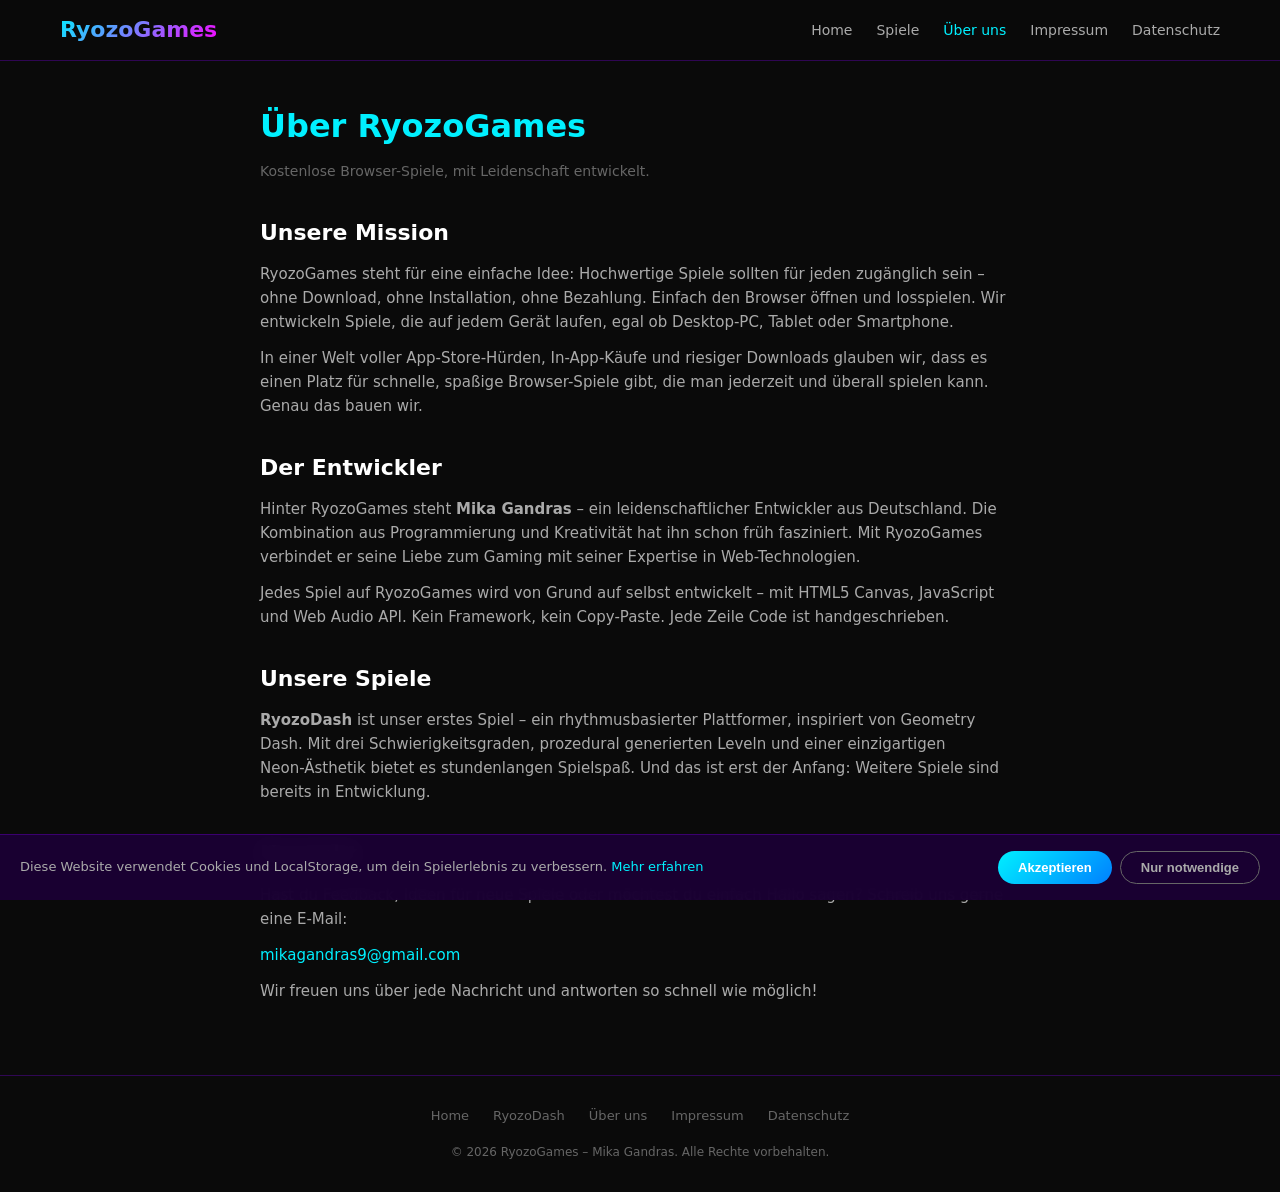
==== about/index.html @ a2e93545 "Initial release: RyozoGames gaming portal with RyozoDash - Homepage with game cards, about section, " ====
<!DOCTYPE html>
<html lang="de">
<head>
  <meta charset="UTF-8">
  <meta name="viewport" content="width=device-width, initial-scale=1.0">
  <title>Über uns | RyozoGames</title>
  <meta name="description" content="Erfahre mehr über RyozoGames – wer wir sind, was uns antreibt und wie du uns kontaktieren kannst.">
  <meta name="robots" content="index, follow">
  <link rel="canonical" href="https://ryozogames.com/about/">
  <link rel="icon" type="image/svg+xml" href="/img/favicon.svg">
  <link rel="stylesheet" href="/css/style.css">
</head>
<body>

  <header class="site-header">
    <nav class="nav-container" aria-label="Hauptnavigation">
      <a href="/" class="nav-logo">RyozoGames</a>
      <button class="nav-toggle" aria-label="Menü öffnen" aria-expanded="false">
        <span></span><span></span><span></span>
      </button>
      <ul class="nav-links">
        <li><a href="/">Home</a></li>
        <li><a href="/ryozodash/">Spiele</a></li>
        <li><a href="/about/" class="active">Über uns</a></li>
        <li><a href="/impressum/">Impressum</a></li>
        <li><a href="/datenschutz/">Datenschutz</a></li>
      </ul>
    </nav>
  </header>

  <main class="legal-page">
    <h1>Über RyozoGames</h1>
    <p class="subtitle">Kostenlose Browser-Spiele, mit Leidenschaft entwickelt.</p>

    <h2>Unsere Mission</h2>
    <p>RyozoGames steht für eine einfache Idee: Hochwertige Spiele sollten für jeden zugänglich sein – ohne Download, ohne Installation, ohne Bezahlung. Einfach den Browser öffnen und losspielen. Wir entwickeln Spiele, die auf jedem Gerät laufen, egal ob Desktop-PC, Tablet oder Smartphone.</p>
    <p>In einer Welt voller App-Store-Hürden, In-App-Käufe und riesiger Downloads glauben wir, dass es einen Platz für schnelle, spaßige Browser-Spiele gibt, die man jederzeit und überall spielen kann. Genau das bauen wir.</p>

    <h2>Der Entwickler</h2>
    <p>Hinter RyozoGames steht <strong>Mika Gandras</strong> – ein leidenschaftlicher Entwickler aus Deutschland. Die Kombination aus Programmierung und Kreativität hat ihn schon früh fasziniert. Mit RyozoGames verbindet er seine Liebe zum Gaming mit seiner Expertise in Web-Technologien.</p>
    <p>Jedes Spiel auf RyozoGames wird von Grund auf selbst entwickelt – mit HTML5 Canvas, JavaScript und Web Audio API. Kein Framework, kein Copy-Paste. Jede Zeile Code ist handgeschrieben.</p>

    <h2>Unsere Spiele</h2>
    <p><strong>RyozoDash</strong> ist unser erstes Spiel – ein rhythmusbasierter Plattformer, inspiriert von Geometry Dash. Mit drei Schwierigkeitsgraden, prozedural generierten Leveln und einer einzigartigen Neon-Ästhetik bietet es stundenlangen Spielspaß. Und das ist erst der Anfang: Weitere Spiele sind bereits in Entwicklung.</p>

    <h2>Kontakt</h2>
    <p>Hast du Feedback, Ideen für neue Spiele oder möchtest du einfach Hallo sagen? Schreib uns gerne eine E-Mail:</p>
    <p><a href="mailto:mikagandras9@gmail.com">mikagandras9@gmail.com</a></p>
    <p>Wir freuen uns über jede Nachricht und antworten so schnell wie möglich!</p>
  </main>

  <footer class="site-footer">
    <nav class="footer-links" aria-label="Footer-Navigation">
      <a href="/">Home</a>
      <a href="/ryozodash/">RyozoDash</a>
      <a href="/about/">Über uns</a>
      <a href="/impressum/">Impressum</a>
      <a href="/datenschutz/">Datenschutz</a>
    </nav>
    <p class="footer-copy">&copy; 2026 RyozoGames – Mika Gandras. Alle Rechte vorbehalten.</p>
  </footer>

  <script src="/js/main.js"></script>
</body>
</html>
---- css/style.css ----
/* ===== RyozoGames - Shared Styles ===== */
:root {
  --bg-primary: #0a0a0a;
  --bg-card: rgba(26, 0, 51, 0.8);
  --bg-card-hover: rgba(40, 0, 70, 0.9);
  --text-primary: #ffffff;
  --text-secondary: #aaaaaa;
  --text-muted: #666666;
  --accent-cyan: #00f0ff;
  --accent-purple: #8800ff;
  --accent-magenta: #ff00ff;
  --accent-green: #00ff88;
  --accent-red: #ff0044;
  --border-glow: rgba(136, 0, 255, 0.3);
  --nav-height: 60px;
}

* { margin: 0; padding: 0; box-sizing: border-box; }

body {
  background: var(--bg-primary);
  color: var(--text-primary);
  font-family: 'Segoe UI', system-ui, -apple-system, sans-serif;
  line-height: 1.6;
  min-height: 100vh;
}

a { color: var(--accent-cyan); text-decoration: none; transition: color 0.2s; }
a:hover { color: var(--accent-magenta); }

/* ===== NAVIGATION ===== */
.site-header {
  position: sticky;
  top: 0;
  z-index: 1000;
  background: rgba(10, 10, 10, 0.95);
  backdrop-filter: blur(10px);
  border-bottom: 1px solid var(--border-glow);
}

.nav-container {
  max-width: 1200px;
  margin: 0 auto;
  padding: 0 20px;
  display: flex;
  align-items: center;
  justify-content: space-between;
  height: var(--nav-height);
}

.nav-logo {
  font-size: 22px;
  font-weight: 800;
  background: linear-gradient(135deg, var(--accent-cyan), var(--accent-magenta));
  -webkit-background-clip: text;
  -webkit-text-fill-color: transparent;
  background-clip: text;
}

.nav-links {
  display: flex;
  gap: 24px;
  list-style: none;
}

.nav-links a {
  color: var(--text-secondary);
  font-size: 14px;
  font-weight: 500;
  transition: color 0.2s;
}

.nav-links a:hover,
.nav-links a.active {
  color: var(--accent-cyan);
}

.nav-toggle {
  display: none;
  background: none;
  border: none;
  cursor: pointer;
  padding: 8px;
}

.nav-toggle span {
  display: block;
  width: 24px;
  height: 2px;
  background: var(--text-primary);
  margin: 5px 0;
  transition: 0.3s;
}

/* ===== MOBILE NAV ===== */
@media (max-width: 768px) {
  .nav-toggle { display: block; }

  .nav-links {
    display: none;
    position: absolute;
    top: var(--nav-height);
    left: 0;
    right: 0;
    background: rgba(10, 10, 10, 0.98);
    flex-direction: column;
    padding: 20px;
    gap: 16px;
    border-bottom: 1px solid var(--border-glow);
  }

  .nav-links.open { display: flex; }
}

/* ===== HERO ===== */
.hero {
  text-align: center;
  padding: 80px 20px 60px;
  background: linear-gradient(180deg, #1a0033 0%, #0a0a0a 100%);
  position: relative;
  overflow: hidden;
}

.hero::before {
  content: '';
  position: absolute;
  top: 0; left: 0; right: 0; bottom: 0;
  background: radial-gradient(circle at 50% 30%, rgba(136, 0, 255, 0.15) 0%, transparent 60%);
}

.hero h1 {
  font-size: clamp(32px, 6vw, 56px);
  font-weight: 800;
  background: linear-gradient(135deg, var(--accent-cyan), var(--accent-magenta), #ffff00);
  -webkit-background-clip: text;
  -webkit-text-fill-color: transparent;
  background-clip: text;
  margin-bottom: 12px;
  position: relative;
}

.hero p {
  font-size: clamp(16px, 2.5vw, 20px);
  color: var(--text-secondary);
  max-width: 600px;
  margin: 0 auto;
  position: relative;
}

/* ===== SECTIONS ===== */
.section {
  max-width: 1000px;
  margin: 0 auto;
  padding: 60px 20px;
}

.section h2 {
  font-size: 28px;
  margin-bottom: 20px;
  color: var(--accent-cyan);
}

.section p {
  color: var(--text-secondary);
  margin-bottom: 16px;
}

/* ===== GAME CARD ===== */
.games-grid {
  display: grid;
  grid-template-columns: repeat(auto-fill, minmax(320px, 1fr));
  gap: 24px;
  padding: 40px 20px;
  max-width: 1200px;
  margin: 0 auto;
}

.game-card {
  background: var(--bg-card);
  border: 1px solid var(--border-glow);
  border-radius: 16px;
  overflow: hidden;
  transition: transform 0.2s, box-shadow 0.2s, border-color 0.2s;
}

.game-card:hover {
  transform: translateY(-4px);
  box-shadow: 0 8px 30px rgba(136, 0, 255, 0.2);
  border-color: var(--accent-purple);
}

.game-card-preview {
  height: 200px;
  background: linear-gradient(135deg, #1a0033, #0d0020);
  display: flex;
  align-items: center;
  justify-content: center;
  position: relative;
  overflow: hidden;
}

.game-card-preview .preview-icon {
  font-size: 64px;
}

.game-card-preview::after {
  content: '';
  position: absolute;
  inset: 0;
  background: linear-gradient(0deg, var(--bg-card) 0%, transparent 50%);
}

.game-card-body {
  padding: 20px;
}

.game-card-body h3 {
  font-size: 22px;
  margin-bottom: 8px;
}

.game-card-body p {
  color: var(--text-secondary);
  font-size: 14px;
  margin-bottom: 16px;
}

.game-card-tags {
  display: flex;
  gap: 8px;
  flex-wrap: wrap;
  margin-bottom: 16px;
}

.tag {
  font-size: 11px;
  padding: 4px 10px;
  border-radius: 20px;
  background: rgba(136, 0, 255, 0.2);
  color: var(--accent-purple);
  border: 1px solid rgba(136, 0, 255, 0.3);
}

.tag.green { background: rgba(0, 255, 136, 0.1); color: var(--accent-green); border-color: rgba(0, 255, 136, 0.3); }
.tag.cyan { background: rgba(0, 240, 255, 0.1); color: var(--accent-cyan); border-color: rgba(0, 240, 255, 0.3); }
.tag.red { background: rgba(255, 0, 68, 0.1); color: var(--accent-red); border-color: rgba(255, 0, 68, 0.3); }

.btn-play {
  display: inline-block;
  background: linear-gradient(135deg, var(--accent-cyan), #0080ff);
  color: white;
  font-size: 16px;
  font-weight: 700;
  padding: 12px 32px;
  border-radius: 50px;
  border: none;
  cursor: pointer;
  transition: transform 0.1s, box-shadow 0.1s;
  box-shadow: 0 0 20px rgba(0, 240, 255, 0.2);
  text-decoration: none;
}

.btn-play:hover {
  transform: scale(1.05);
  box-shadow: 0 0 30px rgba(0, 240, 255, 0.4);
  color: white;
}

/* ===== INFO GRID ===== */
.info-grid {
  display: grid;
  grid-template-columns: repeat(auto-fit, minmax(250px, 1fr));
  gap: 24px;
  margin-top: 30px;
}

.info-item {
  background: var(--bg-card);
  border: 1px solid var(--border-glow);
  border-radius: 12px;
  padding: 24px;
}

.info-item h3 {
  font-size: 18px;
  margin-bottom: 8px;
  color: var(--accent-cyan);
}

.info-item p {
  font-size: 14px;
  color: var(--text-secondary);
}

/* ===== FOOTER ===== */
.site-footer {
  border-top: 1px solid var(--border-glow);
  padding: 30px 20px;
  text-align: center;
}

.footer-links {
  display: flex;
  justify-content: center;
  gap: 24px;
  flex-wrap: wrap;
  margin-bottom: 16px;
}

.footer-links a {
  color: var(--text-muted);
  font-size: 13px;
}

.footer-links a:hover { color: var(--accent-cyan); }

.footer-copy {
  color: var(--text-muted);
  font-size: 12px;
}

/* ===== LEGAL PAGES ===== */
.legal-page {
  max-width: 800px;
  margin: 0 auto;
  padding: 40px 20px 60px;
}

.legal-page h1 {
  font-size: 32px;
  margin-bottom: 8px;
  color: var(--accent-cyan);
}

.legal-page .subtitle {
  color: var(--text-muted);
  margin-bottom: 32px;
  font-size: 14px;
}

.legal-page h2 {
  font-size: 22px;
  margin-top: 32px;
  margin-bottom: 12px;
  color: var(--text-primary);
}

.legal-page h3 {
  font-size: 18px;
  margin-top: 24px;
  margin-bottom: 8px;
  color: var(--text-secondary);
}

.legal-page p,
.legal-page li {
  color: var(--text-secondary);
  font-size: 15px;
  margin-bottom: 12px;
}

.legal-page ul {
  padding-left: 24px;
  margin-bottom: 16px;
}

.legal-page address {
  font-style: normal;
  background: var(--bg-card);
  border: 1px solid var(--border-glow);
  border-radius: 8px;
  padding: 16px;
  margin: 16px 0;
}

/* ===== COOKIE BANNER ===== */
#cookieBanner {
  position: fixed;
  bottom: 0;
  left: 0;
  right: 0;
  background: rgba(26, 0, 51, 0.97);
  backdrop-filter: blur(10px);
  border-top: 1px solid var(--border-glow);
  padding: 16px 20px;
  z-index: 9999;
  display: flex;
  align-items: center;
  justify-content: space-between;
  gap: 16px;
  flex-wrap: wrap;
}

#cookieBanner p {
  color: var(--text-secondary);
  font-size: 13px;
  flex: 1;
  min-width: 200px;
}

#cookieBanner .cookie-buttons {
  display: flex;
  gap: 8px;
}

#cookieBanner button {
  padding: 8px 20px;
  border-radius: 20px;
  border: none;
  font-size: 13px;
  font-weight: 600;
  cursor: pointer;
  transition: transform 0.1s;
}

#cookieBanner button:hover { transform: scale(1.03); }

.cookie-accept {
  background: linear-gradient(135deg, var(--accent-cyan), #0080ff);
  color: white;
}

.cookie-reject {
  background: transparent;
  border: 1px solid var(--text-muted) !important;
  color: var(--text-secondary);
}

/* ===== GAME PAGE ===== */
.game-wrapper {
  position: relative;
  width: 100%;
  height: calc(100vh - var(--nav-height));
  overflow: hidden;
}

.game-wrapper canvas {
  display: block;
  width: 100%;
  height: 100%;
}

.game-ui {
  position: absolute;
  top: 0; left: 0;
  width: 100%; height: 100%;
  pointer-events: none;
  display: flex;
  flex-direction: column;
  align-items: center;
  justify-content: center;
}

.game-hud {
  position: absolute;
  top: 15px;
  width: 100%;
  display: flex;
  justify-content: space-between;
  padding: 0 20px;
  pointer-events: none;
}

.game-hud .attempt { color: #666; font-size: 14px; }

#progressBar {
  position: absolute;
  top: 0; left: 0;
  height: 4px;
  background: linear-gradient(90deg, var(--accent-cyan), var(--accent-magenta));
  transition: width 0.1s;
  box-shadow: 0 0 10px rgba(0, 240, 255, 0.5);
}

#percentText {
  color: white;
  font-size: 16px;
  font-weight: bold;
}

/* Start / Death screens */
#startScreen, #deathScreen {
  pointer-events: auto;
  text-align: center;
  color: white;
}

#startScreen h1 {
  font-size: clamp(32px, 7vw, 52px);
  font-weight: 800;
  background: linear-gradient(135deg, var(--accent-cyan), var(--accent-magenta), #ffff00);
  -webkit-background-clip: text;
  -webkit-text-fill-color: transparent;
  background-clip: text;
  margin-bottom: 6px;
}

#startScreen .sub {
  font-size: 16px;
  color: #888;
  margin-bottom: 20px;
}

#startScreen .best-display {
  font-size: 14px;
  color: var(--accent-green);
  margin-bottom: 8px;
  min-height: 20px;
}

/* Difficulty Buttons */
.difficulty-select {
  display: flex;
  gap: 10px;
  justify-content: center;
  margin-bottom: 24px;
}

.diff-btn {
  padding: 10px 22px;
  border-radius: 25px;
  border: 2px solid #444;
  background: transparent;
  color: #888;
  font-size: 14px;
  font-weight: 700;
  cursor: pointer;
  transition: all 0.2s;
  pointer-events: auto;
}

.diff-btn:hover {
  border-color: #888;
  color: white;
}

.diff-btn.selected {
  border-color: var(--accent-cyan);
  color: var(--accent-cyan);
  box-shadow: 0 0 15px rgba(0, 240, 255, 0.3);
}

.diff-btn[data-diff="easy"].selected {
  border-color: var(--accent-green);
  color: var(--accent-green);
  box-shadow: 0 0 15px rgba(0, 255, 136, 0.3);
}

.diff-btn[data-diff="hard"].selected {
  border-color: var(--accent-red);
  color: var(--accent-red);
  box-shadow: 0 0 15px rgba(255, 0, 68, 0.3);
}

.game-btn {
  background: linear-gradient(135deg, var(--accent-cyan), #0080ff);
  border: none;
  color: white;
  font-size: 20px;
  padding: 14px 40px;
  border-radius: 50px;
  cursor: pointer;
  font-weight: bold;
  transition: transform 0.1s, box-shadow 0.1s;
  box-shadow: 0 0 20px rgba(0, 240, 255, 0.3);
  pointer-events: auto;
}

.game-btn:hover { transform: scale(1.05); box-shadow: 0 0 30px rgba(0, 240, 255, 0.5); }
.game-btn:active { transform: scale(0.95); }

#deathScreen h2 {
  font-size: 36px;
  color: var(--accent-red);
  margin-bottom: 10px;
}

#deathScreen .score {
  font-size: 22px;
  color: #ccc;
  margin-bottom: 5px;
}

#deathScreen .best {
  font-size: 16px;
  color: #888;
  margin-bottom: 20px;
}

.controls-hint {
  color: #555;
  margin-top: 12px;
  font-size: 13px;
}

/* ===== GAME CONTENT (below canvas) ===== */
.game-content {
  max-width: 900px;
  margin: 0 auto;
  padding: 40px 20px 60px;
}

.game-content h2 {
  font-size: 24px;
  color: var(--accent-cyan);
  margin-bottom: 12px;
  margin-top: 32px;
}

.game-content h2:first-child { margin-top: 0; }

.game-content p {
  color: var(--text-secondary);
  margin-bottom: 12px;
  font-size: 15px;
}

.controls-table {
  width: 100%;
  border-collapse: collapse;
  margin: 16px 0;
}

.controls-table th,
.controls-table td {
  padding: 10px 16px;
  text-align: left;
  border-bottom: 1px solid rgba(136, 0, 255, 0.2);
}

.controls-table th {
  color: var(--accent-cyan);
  font-size: 13px;
  text-transform: uppercase;
  letter-spacing: 1px;
}

.controls-table td {
  color: var(--text-secondary);
  font-size: 14px;
}

.controls-table kbd {
  background: var(--bg-card);
  border: 1px solid var(--border-glow);
  border-radius: 4px;
  padding: 2px 8px;
  font-family: inherit;
  font-size: 13px;
  color: var(--text-primary);
}

.diff-table {
  width: 100%;
  border-collapse: collapse;
  margin: 16px 0;
}

.diff-table th,
.diff-table td {
  padding: 10px 16px;
  text-align: center;
  border-bottom: 1px solid rgba(136, 0, 255, 0.2);
  font-size: 14px;
}

.diff-table th {
  color: var(--accent-cyan);
  font-size: 13px;
}

.diff-table td { color: var(--text-secondary); }
.diff-table td:first-child { text-align: left; color: var(--text-primary); }

/* ===== 404 PAGE ===== */
.error-page {
  display: flex;
  flex-direction: column;
  align-items: center;
  justify-content: center;
  min-height: calc(100vh - var(--nav-height) - 100px);
  text-align: center;
  padding: 40px 20px;
}

.error-page h1 {
  font-size: 120px;
  font-weight: 800;
  background: linear-gradient(135deg, var(--accent-red), var(--accent-magenta));
  -webkit-background-clip: text;
  -webkit-text-fill-color: transparent;
  background-clip: text;
  line-height: 1;
}

.error-page h2 {
  font-size: 28px;
  margin: 12px 0 20px;
  color: var(--text-secondary);
}
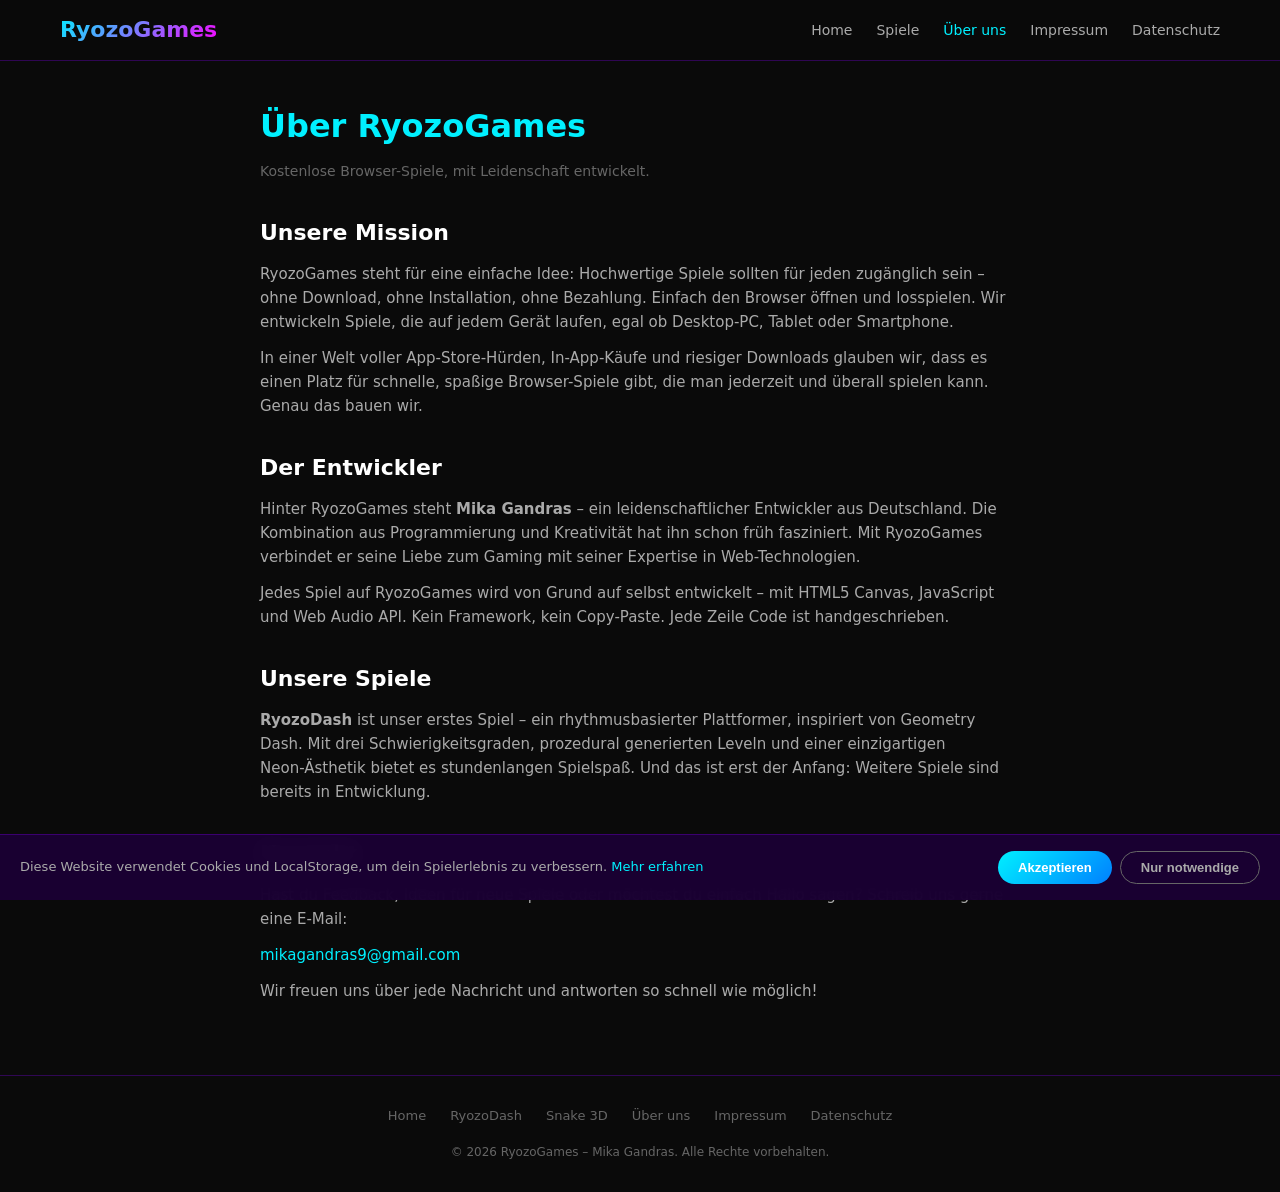
==== commit 7bbae9c1: "Comprehensive SEO optimization across all pages - Add og:image, og:image:width/height to all pages -" ====
--- a/about/index.html
+++ b/about/index.html
@@ -5,9 +5,41 @@
   <meta name="viewport" content="width=device-width, initial-scale=1.0">
   <title>Über uns | RyozoGames</title>
   <meta name="description" content="Erfahre mehr über RyozoGames – wer wir sind, was uns antreibt und wie du uns kontaktieren kannst.">
+  <meta name="author" content="Mika Gandras">
   <meta name="robots" content="index, follow">
+  <meta name="theme-color" content="#0a001a">
   <link rel="canonical" href="https://ryozogames.com/about/">
   <link rel="icon" type="image/svg+xml" href="/img/favicon.svg">
+
+  <meta property="og:type" content="website">
+  <meta property="og:title" content="Über uns | RyozoGames">
+  <meta property="og:description" content="Erfahre mehr über RyozoGames – wer wir sind, was uns antreibt und wie du uns kontaktieren kannst.">
+  <meta property="og:image" content="https://ryozogames.com/img/og-home.png">
+  <meta property="og:url" content="https://ryozogames.com/about/">
+  <meta property="og:site_name" content="RyozoGames">
+  <meta property="og:locale" content="de_DE">
+
+  <meta name="twitter:card" content="summary_large_image">
+  <meta name="twitter:title" content="Über uns | RyozoGames">
+  <meta name="twitter:description" content="Erfahre mehr über RyozoGames – das Gaming-Portal für Browser-Spiele.">
+  <meta name="twitter:image" content="https://ryozogames.com/img/og-home.png">
+
+  <script type="application/ld+json">
+  {
+    "@context": "https://schema.org",
+    "@type": "Organization",
+    "name": "RyozoGames",
+    "url": "https://ryozogames.com",
+    "description": "Kostenlose Browser-Spiele online spielen.",
+    "founder": { "@type": "Person", "name": "Mika Gandras" },
+    "contactPoint": {
+      "@type": "ContactPoint",
+      "email": "mikagandras9@gmail.com",
+      "contactType": "customer service"
+    }
+  }
+  </script>
+
   <link rel="stylesheet" href="/css/style.css">
 </head>
 <body>
@@ -53,6 +85,7 @@
     <nav class="footer-links" aria-label="Footer-Navigation">
       <a href="/">Home</a>
       <a href="/ryozodash/">RyozoDash</a>
+      <a href="/snake3d/">Snake 3D</a>
       <a href="/about/">Über uns</a>
       <a href="/impressum/">Impressum</a>
       <a href="/datenschutz/">Datenschutz</a>
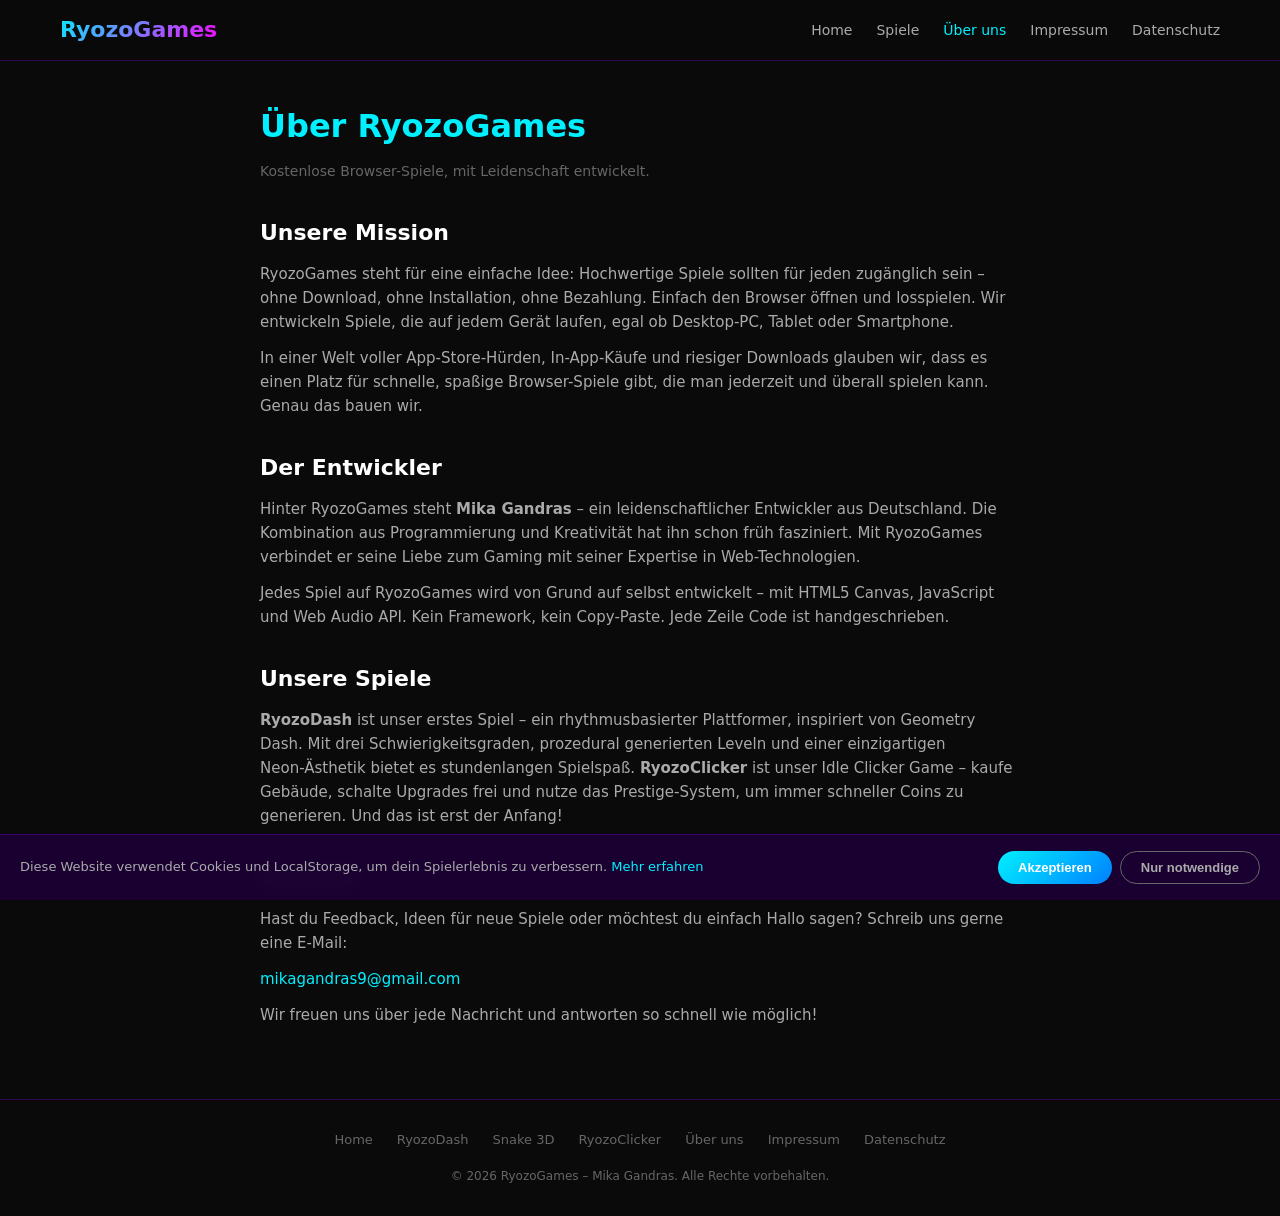
==== commit 69889787: "Add RyozoClicker - Neon Idle Clicker Game New game: Cookie Clicker-inspired idle game with 7 buildin" ====
--- a/about/index.html
+++ b/about/index.html
@@ -73,7 +73,7 @@
     <p>Jedes Spiel auf RyozoGames wird von Grund auf selbst entwickelt – mit HTML5 Canvas, JavaScript und Web Audio API. Kein Framework, kein Copy-Paste. Jede Zeile Code ist handgeschrieben.</p>
 
     <h2>Unsere Spiele</h2>
-    <p><strong>RyozoDash</strong> ist unser erstes Spiel – ein rhythmusbasierter Plattformer, inspiriert von Geometry Dash. Mit drei Schwierigkeitsgraden, prozedural generierten Leveln und einer einzigartigen Neon-Ästhetik bietet es stundenlangen Spielspaß. Und das ist erst der Anfang: Weitere Spiele sind bereits in Entwicklung.</p>
+    <p><strong>RyozoDash</strong> ist unser erstes Spiel – ein rhythmusbasierter Plattformer, inspiriert von Geometry Dash. Mit drei Schwierigkeitsgraden, prozedural generierten Leveln und einer einzigartigen Neon-Ästhetik bietet es stundenlangen Spielspaß. <strong>RyozoClicker</strong> ist unser Idle Clicker Game – kaufe Gebäude, schalte Upgrades frei und nutze das Prestige-System, um immer schneller Coins zu generieren. Und das ist erst der Anfang!</p>
 
     <h2>Kontakt</h2>
     <p>Hast du Feedback, Ideen für neue Spiele oder möchtest du einfach Hallo sagen? Schreib uns gerne eine E-Mail:</p>
@@ -86,6 +86,7 @@
       <a href="/">Home</a>
       <a href="/ryozodash/">RyozoDash</a>
       <a href="/snake3d/">Snake 3D</a>
+      <a href="/ryozoclicker/">RyozoClicker</a>
       <a href="/about/">Über uns</a>
       <a href="/impressum/">Impressum</a>
       <a href="/datenschutz/">Datenschutz</a>
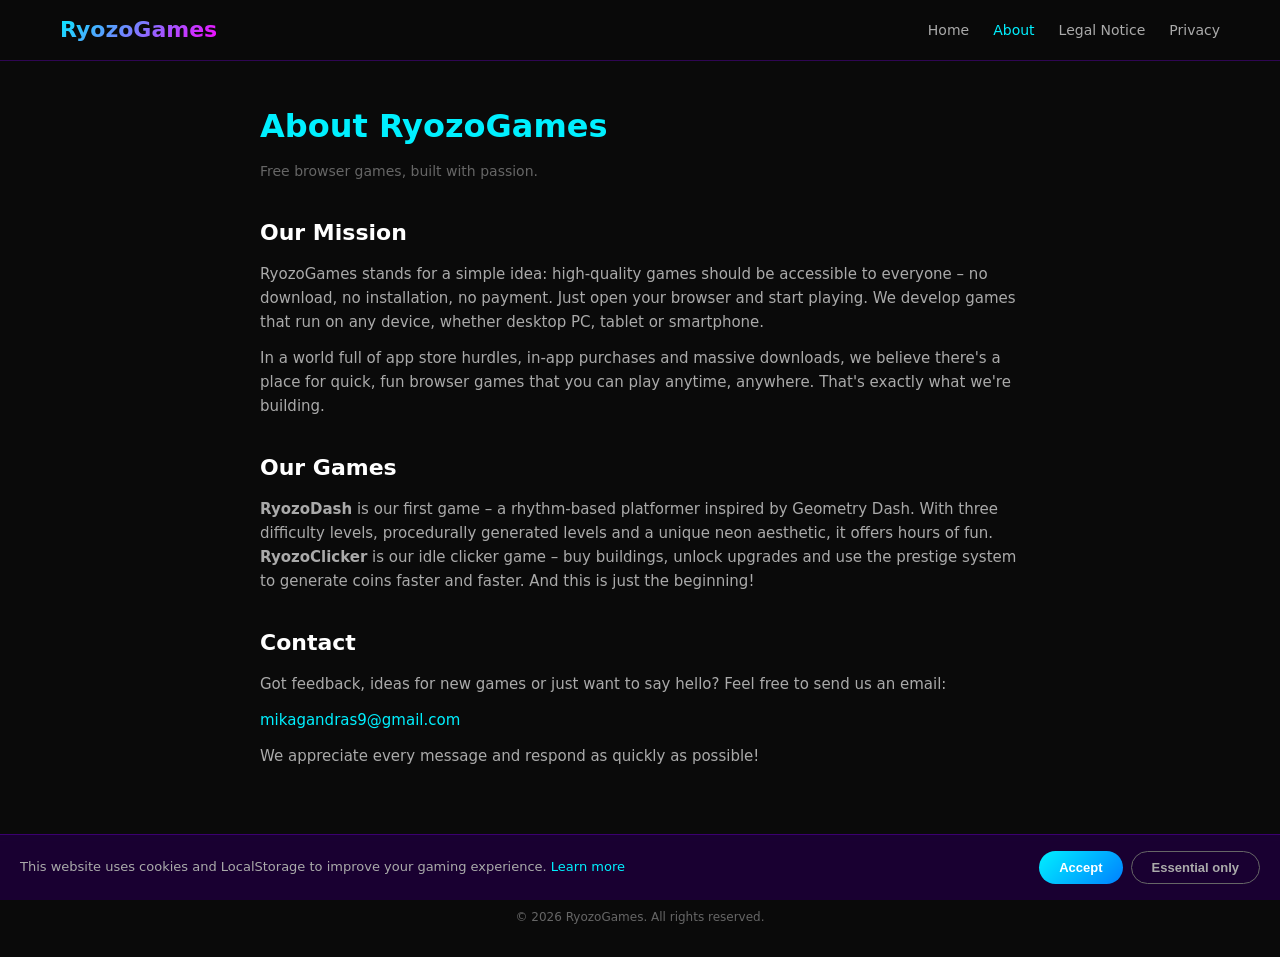
==== commit 3dbf43eb: "Translate entire site to English, fix RyozoClicker bugs - Translate all pages from German to English" ====
--- a/about/index.html
+++ b/about/index.html
@@ -1,27 +1,26 @@
 <!DOCTYPE html>
-<html lang="de">
+<html lang="en">
 <head>
   <meta charset="UTF-8">
   <meta name="viewport" content="width=device-width, initial-scale=1.0">
-  <title>Über uns | RyozoGames</title>
-  <meta name="description" content="Erfahre mehr über RyozoGames – wer wir sind, was uns antreibt und wie du uns kontaktieren kannst.">
-  <meta name="author" content="Mika Gandras">
+  <title>About | RyozoGames</title>
+  <meta name="description" content="Learn more about RyozoGames – who we are, what drives us and how to get in touch.">
   <meta name="robots" content="index, follow">
   <meta name="theme-color" content="#0a001a">
   <link rel="canonical" href="https://ryozogames.com/about/">
   <link rel="icon" type="image/svg+xml" href="/img/favicon.svg">
 
   <meta property="og:type" content="website">
-  <meta property="og:title" content="Über uns | RyozoGames">
-  <meta property="og:description" content="Erfahre mehr über RyozoGames – wer wir sind, was uns antreibt und wie du uns kontaktieren kannst.">
+  <meta property="og:title" content="About | RyozoGames">
+  <meta property="og:description" content="Learn more about RyozoGames – the gaming portal for browser games.">
   <meta property="og:image" content="https://ryozogames.com/img/og-home.png">
   <meta property="og:url" content="https://ryozogames.com/about/">
   <meta property="og:site_name" content="RyozoGames">
-  <meta property="og:locale" content="de_DE">
+  <meta property="og:locale" content="en_US">
 
   <meta name="twitter:card" content="summary_large_image">
-  <meta name="twitter:title" content="Über uns | RyozoGames">
-  <meta name="twitter:description" content="Erfahre mehr über RyozoGames – das Gaming-Portal für Browser-Spiele.">
+  <meta name="twitter:title" content="About | RyozoGames">
+  <meta name="twitter:description" content="Learn more about RyozoGames – the gaming portal for browser games.">
   <meta name="twitter:image" content="https://ryozogames.com/img/og-home.png">
 
   <script type="application/ld+json">
@@ -30,8 +29,7 @@
     "@type": "Organization",
     "name": "RyozoGames",
     "url": "https://ryozogames.com",
-    "description": "Kostenlose Browser-Spiele online spielen.",
-    "founder": { "@type": "Person", "name": "Mika Gandras" },
+    "description": "Free browser games to play online.",
     "contactPoint": {
       "@type": "ContactPoint",
       "email": "mikagandras9@gmail.com",
@@ -45,53 +43,48 @@
 <body>
 
   <header class="site-header">
-    <nav class="nav-container" aria-label="Hauptnavigation">
+    <nav class="nav-container" aria-label="Main navigation">
       <a href="/" class="nav-logo">RyozoGames</a>
-      <button class="nav-toggle" aria-label="Menü öffnen" aria-expanded="false">
+      <button class="nav-toggle" aria-label="Open menu" aria-expanded="false">
         <span></span><span></span><span></span>
       </button>
       <ul class="nav-links">
         <li><a href="/">Home</a></li>
-        <li><a href="/ryozodash/">Spiele</a></li>
-        <li><a href="/about/" class="active">Über uns</a></li>
-        <li><a href="/impressum/">Impressum</a></li>
-        <li><a href="/datenschutz/">Datenschutz</a></li>
+        <li><a href="/about/" class="active">About</a></li>
+        <li><a href="/impressum/">Legal Notice</a></li>
+        <li><a href="/datenschutz/">Privacy</a></li>
       </ul>
     </nav>
   </header>
 
   <main class="legal-page">
-    <h1>Über RyozoGames</h1>
-    <p class="subtitle">Kostenlose Browser-Spiele, mit Leidenschaft entwickelt.</p>
+    <h1>About RyozoGames</h1>
+    <p class="subtitle">Free browser games, built with passion.</p>
 
-    <h2>Unsere Mission</h2>
-    <p>RyozoGames steht für eine einfache Idee: Hochwertige Spiele sollten für jeden zugänglich sein – ohne Download, ohne Installation, ohne Bezahlung. Einfach den Browser öffnen und losspielen. Wir entwickeln Spiele, die auf jedem Gerät laufen, egal ob Desktop-PC, Tablet oder Smartphone.</p>
-    <p>In einer Welt voller App-Store-Hürden, In-App-Käufe und riesiger Downloads glauben wir, dass es einen Platz für schnelle, spaßige Browser-Spiele gibt, die man jederzeit und überall spielen kann. Genau das bauen wir.</p>
+    <h2>Our Mission</h2>
+    <p>RyozoGames stands for a simple idea: high-quality games should be accessible to everyone – no download, no installation, no payment. Just open your browser and start playing. We develop games that run on any device, whether desktop PC, tablet or smartphone.</p>
+    <p>In a world full of app store hurdles, in-app purchases and massive downloads, we believe there's a place for quick, fun browser games that you can play anytime, anywhere. That's exactly what we're building.</p>
 
-    <h2>Der Entwickler</h2>
-    <p>Hinter RyozoGames steht <strong>Mika Gandras</strong> – ein leidenschaftlicher Entwickler aus Deutschland. Die Kombination aus Programmierung und Kreativität hat ihn schon früh fasziniert. Mit RyozoGames verbindet er seine Liebe zum Gaming mit seiner Expertise in Web-Technologien.</p>
-    <p>Jedes Spiel auf RyozoGames wird von Grund auf selbst entwickelt – mit HTML5 Canvas, JavaScript und Web Audio API. Kein Framework, kein Copy-Paste. Jede Zeile Code ist handgeschrieben.</p>
+    <h2>Our Games</h2>
+    <p><strong>RyozoDash</strong> is our first game – a rhythm-based platformer inspired by Geometry Dash. With three difficulty levels, procedurally generated levels and a unique neon aesthetic, it offers hours of fun. <strong>RyozoClicker</strong> is our idle clicker game – buy buildings, unlock upgrades and use the prestige system to generate coins faster and faster. And this is just the beginning!</p>
 
-    <h2>Unsere Spiele</h2>
-    <p><strong>RyozoDash</strong> ist unser erstes Spiel – ein rhythmusbasierter Plattformer, inspiriert von Geometry Dash. Mit drei Schwierigkeitsgraden, prozedural generierten Leveln und einer einzigartigen Neon-Ästhetik bietet es stundenlangen Spielspaß. <strong>RyozoClicker</strong> ist unser Idle Clicker Game – kaufe Gebäude, schalte Upgrades frei und nutze das Prestige-System, um immer schneller Coins zu generieren. Und das ist erst der Anfang!</p>
-
-    <h2>Kontakt</h2>
-    <p>Hast du Feedback, Ideen für neue Spiele oder möchtest du einfach Hallo sagen? Schreib uns gerne eine E-Mail:</p>
+    <h2>Contact</h2>
+    <p>Got feedback, ideas for new games or just want to say hello? Feel free to send us an email:</p>
     <p><a href="mailto:mikagandras9@gmail.com">mikagandras9@gmail.com</a></p>
-    <p>Wir freuen uns über jede Nachricht und antworten so schnell wie möglich!</p>
+    <p>We appreciate every message and respond as quickly as possible!</p>
   </main>
 
   <footer class="site-footer">
-    <nav class="footer-links" aria-label="Footer-Navigation">
+    <nav class="footer-links" aria-label="Footer navigation">
       <a href="/">Home</a>
       <a href="/ryozodash/">RyozoDash</a>
       <a href="/snake3d/">Snake 3D</a>
       <a href="/ryozoclicker/">RyozoClicker</a>
-      <a href="/about/">Über uns</a>
-      <a href="/impressum/">Impressum</a>
-      <a href="/datenschutz/">Datenschutz</a>
+      <a href="/about/">About</a>
+      <a href="/impressum/">Legal Notice</a>
+      <a href="/datenschutz/">Privacy</a>
     </nav>
-    <p class="footer-copy">&copy; 2026 RyozoGames – Mika Gandras. Alle Rechte vorbehalten.</p>
+    <p class="footer-copy">&copy; 2026 RyozoGames. All rights reserved.</p>
   </footer>
 
   <script src="/js/main.js"></script>
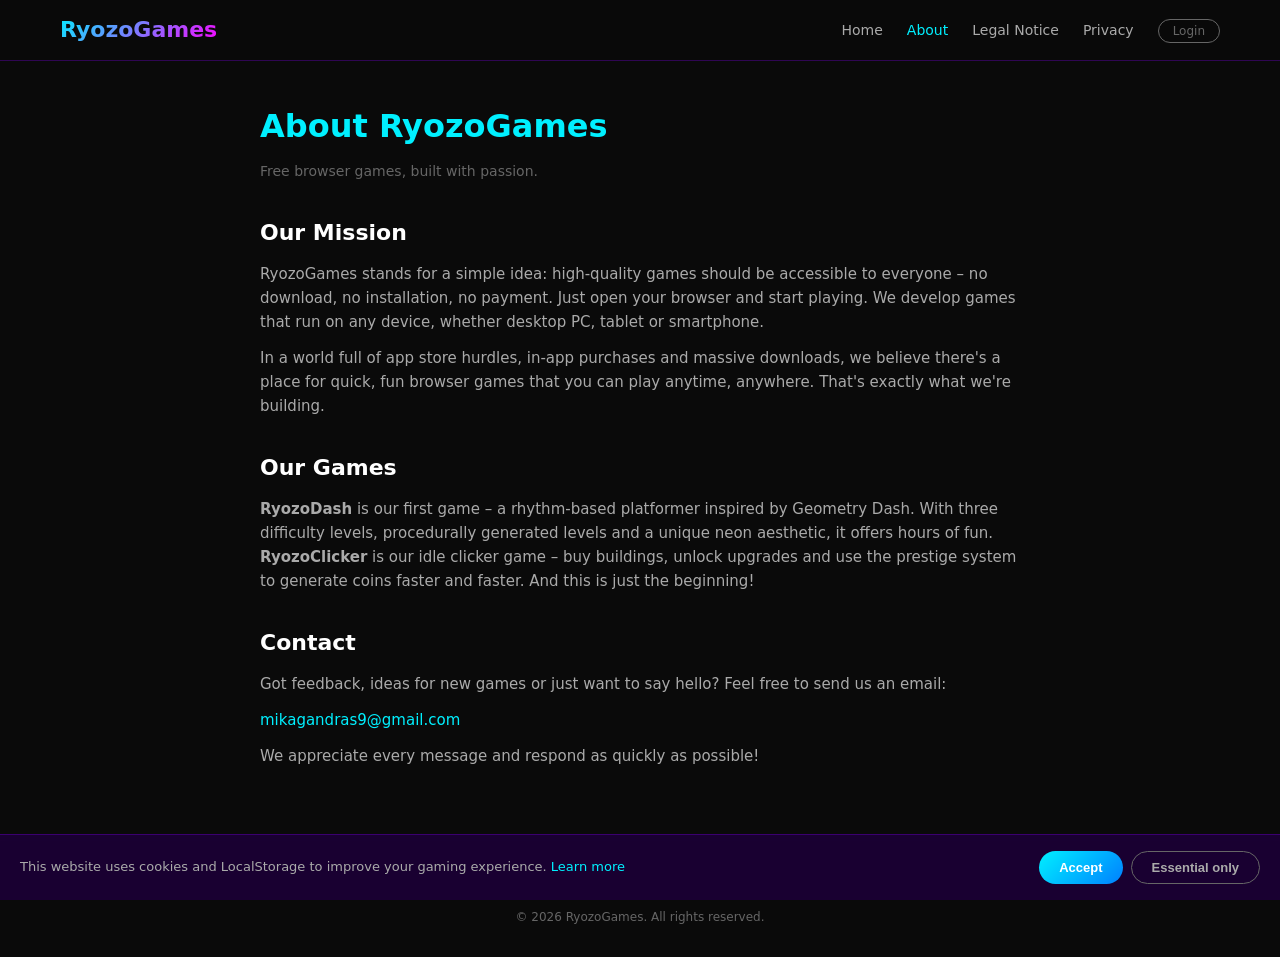
==== commit 848a4cb7: "Replace Supabase auth with pure localStorage system No external services needed. Auth system now wor" ====
--- a/about/index.html
+++ b/about/index.html
@@ -88,5 +88,7 @@
   </footer>
 
   <script src="/js/main.js"></script>
+
+  <script src="/js/auth.js"></script>
 </body>
 </html>
--- a/css/style.css
+++ b/css/style.css
@@ -698,3 +698,166 @@
   margin: 12px 0 20px;
   color: var(--text-secondary);
 }
+
+/* ===== AUTH SYSTEM ===== */
+.auth-nav-btn {
+  color: var(--text-muted) !important;
+  border: 1px solid var(--text-muted);
+  border-radius: 20px;
+  padding: 4px 14px !important;
+  font-size: 12px !important;
+  transition: all 0.2s !important;
+}
+
+.auth-nav-btn:hover {
+  border-color: var(--accent-cyan) !important;
+  color: var(--accent-cyan) !important;
+}
+
+.auth-nav-btn.logged-in {
+  border-color: var(--accent-green) !important;
+  color: var(--accent-green) !important;
+  background: rgba(0, 255, 136, 0.05);
+}
+
+.auth-modal {
+  display: none;
+  position: fixed;
+  inset: 0;
+  z-index: 10000;
+  align-items: center;
+  justify-content: center;
+}
+
+.auth-modal.show { display: flex; }
+
+.auth-modal-bg {
+  position: absolute;
+  inset: 0;
+  background: rgba(0, 0, 0, 0.7);
+  backdrop-filter: blur(4px);
+}
+
+.auth-modal-box {
+  position: relative;
+  background: #0d0020;
+  border: 1px solid var(--border-glow);
+  border-radius: 16px;
+  padding: 32px;
+  width: 90%;
+  max-width: 380px;
+  box-shadow: 0 0 40px rgba(136, 0, 255, 0.2);
+}
+
+.auth-close {
+  position: absolute;
+  top: 12px;
+  right: 16px;
+  background: none;
+  border: none;
+  color: var(--text-muted);
+  font-size: 24px;
+  cursor: pointer;
+  padding: 4px;
+}
+
+.auth-close:hover { color: white; }
+
+.auth-tabs {
+  display: flex;
+  gap: 0;
+  margin-bottom: 24px;
+  border-bottom: 1px solid var(--border-glow);
+}
+
+.auth-tab {
+  flex: 1;
+  padding: 10px;
+  border: none;
+  background: transparent;
+  color: var(--text-muted);
+  font-size: 15px;
+  font-weight: 700;
+  cursor: pointer;
+  transition: all 0.2s;
+}
+
+.auth-tab:hover { color: var(--text-secondary); }
+
+.auth-tab.active {
+  color: var(--accent-cyan);
+  border-bottom: 2px solid var(--accent-cyan);
+}
+
+.auth-field {
+  margin-bottom: 16px;
+}
+
+.auth-field label {
+  display: block;
+  font-size: 12px;
+  font-weight: 600;
+  color: var(--text-secondary);
+  margin-bottom: 6px;
+  text-transform: uppercase;
+  letter-spacing: 0.5px;
+}
+
+.auth-field input {
+  width: 100%;
+  padding: 10px 14px;
+  border: 1px solid var(--border-glow);
+  border-radius: 8px;
+  background: rgba(255, 255, 255, 0.03);
+  color: white;
+  font-size: 15px;
+  font-family: inherit;
+  outline: none;
+  transition: border-color 0.2s;
+}
+
+.auth-field input:focus {
+  border-color: var(--accent-cyan);
+  box-shadow: 0 0 8px rgba(0, 240, 255, 0.15);
+}
+
+.auth-field input::placeholder {
+  color: var(--text-muted);
+}
+
+.auth-error {
+  color: var(--accent-red);
+  font-size: 13px;
+  min-height: 20px;
+  margin-bottom: 12px;
+}
+
+.auth-submit {
+  width: 100%;
+  padding: 12px;
+  border: none;
+  border-radius: 8px;
+  background: linear-gradient(135deg, var(--accent-cyan), #0080ff);
+  color: white;
+  font-size: 16px;
+  font-weight: 700;
+  cursor: pointer;
+  font-family: inherit;
+  transition: transform 0.1s, box-shadow 0.1s;
+  box-shadow: 0 0 15px rgba(0, 240, 255, 0.2);
+}
+
+.auth-submit:hover {
+  transform: scale(1.02);
+  box-shadow: 0 0 25px rgba(0, 240, 255, 0.3);
+}
+
+.auth-submit:active { transform: scale(0.98); }
+.auth-submit:disabled { opacity: 0.5; cursor: not-allowed; transform: none; }
+
+.auth-info {
+  text-align: center;
+  font-size: 12px;
+  color: var(--text-muted);
+  margin-top: 16px;
+}
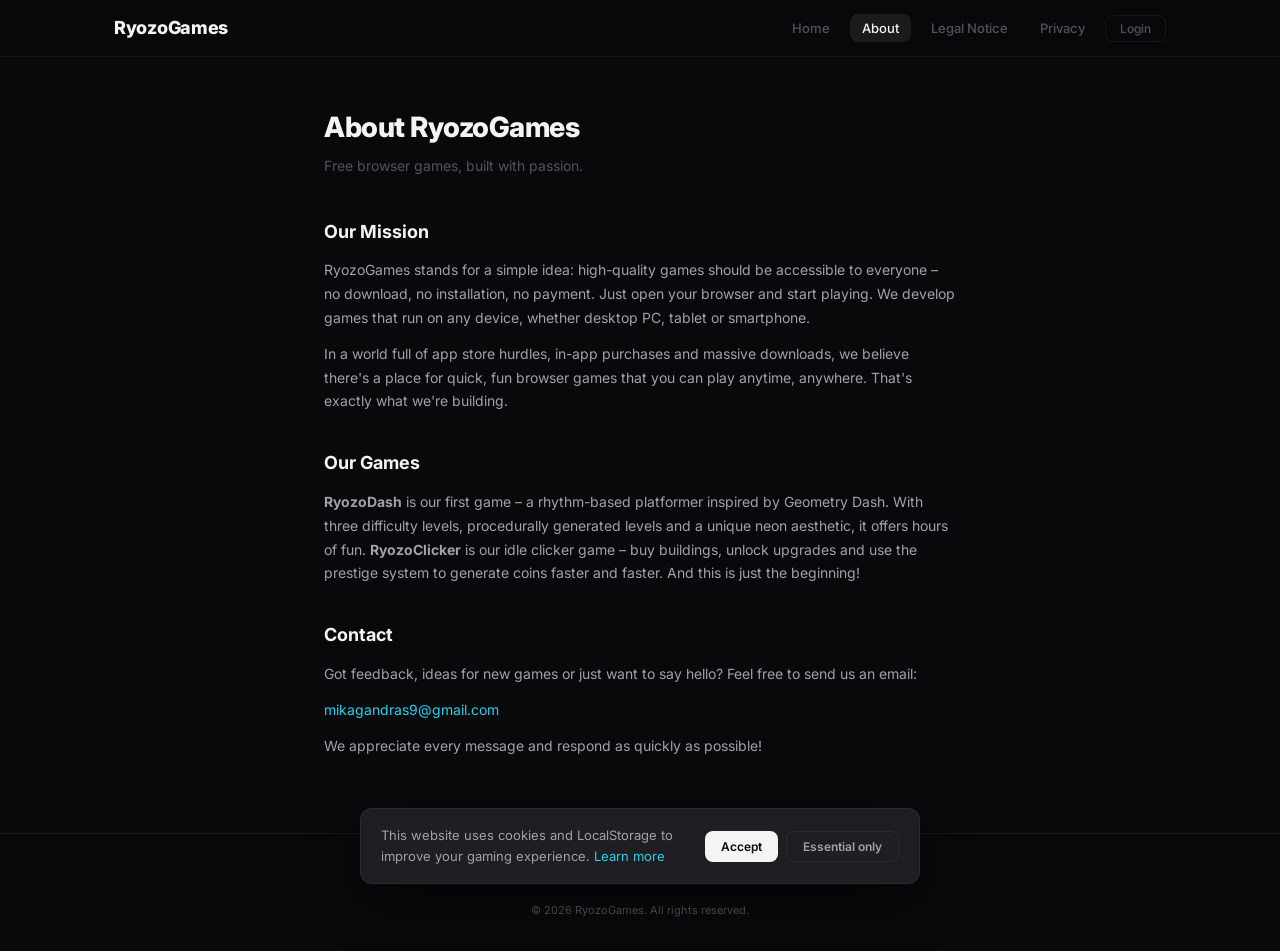
==== commit 2205b778: "Redesign hub UI: clean minimal dark theme with Inter font Old design backed up on branch backup/old-" ====
--- a/about/index.html
+++ b/about/index.html
@@ -6,7 +6,7 @@
   <title>About | RyozoGames</title>
   <meta name="description" content="Learn more about RyozoGames – who we are, what drives us and how to get in touch.">
   <meta name="robots" content="index, follow">
-  <meta name="theme-color" content="#0a001a">
+  <meta name="theme-color" content="#09090b">
   <link rel="canonical" href="https://ryozogames.com/about/">
   <link rel="icon" type="image/svg+xml" href="/img/favicon.svg">
 
--- a/css/style.css
+++ b/css/style.css
@@ -1,18 +1,28 @@
-/* ===== RyozoGames - Shared Styles ===== */
+/* ===== RyozoGames - Clean Redesign ===== */
+@import url('https://fonts.googleapis.com/css2?family=Inter:wght@400;500;600;700;800;900&display=swap');
+
 :root {
-  --bg-primary: #0a0a0a;
-  --bg-card: rgba(26, 0, 51, 0.8);
-  --bg-card-hover: rgba(40, 0, 70, 0.9);
-  --text-primary: #ffffff;
-  --text-secondary: #aaaaaa;
-  --text-muted: #666666;
-  --accent-cyan: #00f0ff;
-  --accent-purple: #8800ff;
-  --accent-magenta: #ff00ff;
-  --accent-green: #00ff88;
-  --accent-red: #ff0044;
+  --bg-primary: #09090b;
+  --bg-secondary: #111113;
+  --bg-card: #16161a;
+  --bg-card-hover: #1c1c21;
+  --bg-elevated: #1e1e23;
+  --text-primary: #f4f4f5;
+  --text-secondary: #a1a1aa;
+  --text-muted: #52525b;
+  --accent-cyan: #22d3ee;
+  --accent-purple: #a855f7;
+  --accent-magenta: #d946ef;
+  --accent-green: #34d399;
+  --accent-red: #f43f5e;
+  --accent-blue: #3b82f6;
+  --border: rgba(255, 255, 255, 0.06);
+  --border-hover: rgba(255, 255, 255, 0.12);
   --border-glow: rgba(136, 0, 255, 0.3);
-  --nav-height: 60px;
+  --nav-height: 56px;
+  --radius: 12px;
+  --radius-lg: 16px;
+  --max-width: 1100px;
 }
 
 * { margin: 0; padding: 0; box-sizing: border-box; }
@@ -20,28 +30,31 @@
 body {
   background: var(--bg-primary);
   color: var(--text-primary);
-  font-family: 'Segoe UI', system-ui, -apple-system, sans-serif;
+  font-family: 'Inter', system-ui, -apple-system, sans-serif;
   line-height: 1.6;
   min-height: 100vh;
+  -webkit-font-smoothing: antialiased;
+  -moz-osx-font-smoothing: grayscale;
 }
 
 a { color: var(--accent-cyan); text-decoration: none; transition: color 0.2s; }
-a:hover { color: var(--accent-magenta); }
+a:hover { color: #67e8f9; }
 
 /* ===== NAVIGATION ===== */
 .site-header {
   position: sticky;
   top: 0;
   z-index: 1000;
-  background: rgba(10, 10, 10, 0.95);
-  backdrop-filter: blur(10px);
-  border-bottom: 1px solid var(--border-glow);
+  background: rgba(9, 9, 11, 0.8);
+  backdrop-filter: blur(16px);
+  -webkit-backdrop-filter: blur(16px);
+  border-bottom: 1px solid var(--border);
 }
 
 .nav-container {
-  max-width: 1200px;
+  max-width: var(--max-width);
   margin: 0 auto;
-  padding: 0 20px;
+  padding: 0 24px;
   display: flex;
   align-items: center;
   justify-content: space-between;
@@ -49,30 +62,37 @@
 }
 
 .nav-logo {
-  font-size: 22px;
+  font-size: 18px;
   font-weight: 800;
-  background: linear-gradient(135deg, var(--accent-cyan), var(--accent-magenta));
-  -webkit-background-clip: text;
-  -webkit-text-fill-color: transparent;
-  background-clip: text;
-}
+  color: var(--text-primary) !important;
+  letter-spacing: -0.3px;
+}
+
+.nav-logo:hover { color: var(--text-primary) !important; }
 
 .nav-links {
   display: flex;
-  gap: 24px;
+  gap: 8px;
   list-style: none;
 }
 
 .nav-links a {
-  color: var(--text-secondary);
-  font-size: 14px;
+  color: var(--text-muted);
+  font-size: 13px;
   font-weight: 500;
-  transition: color 0.2s;
-}
-
-.nav-links a:hover,
+  padding: 6px 12px;
+  border-radius: 8px;
+  transition: color 0.2s, background 0.2s;
+}
+
+.nav-links a:hover {
+  color: var(--text-primary);
+  background: rgba(255, 255, 255, 0.05);
+}
+
 .nav-links a.active {
-  color: var(--accent-cyan);
+  color: var(--text-primary);
+  background: rgba(255, 255, 255, 0.08);
 }
 
 .nav-toggle {
@@ -85,10 +105,11 @@
 
 .nav-toggle span {
   display: block;
-  width: 24px;
+  width: 20px;
   height: 2px;
-  background: var(--text-primary);
-  margin: 5px 0;
+  background: var(--text-secondary);
+  margin: 4px 0;
+  border-radius: 2px;
   transition: 0.3s;
 }
 
@@ -102,21 +123,26 @@
     top: var(--nav-height);
     left: 0;
     right: 0;
-    background: rgba(10, 10, 10, 0.98);
+    background: rgba(9, 9, 11, 0.98);
+    backdrop-filter: blur(16px);
     flex-direction: column;
-    padding: 20px;
-    gap: 16px;
-    border-bottom: 1px solid var(--border-glow);
+    padding: 12px;
+    gap: 2px;
+    border-bottom: 1px solid var(--border);
   }
 
   .nav-links.open { display: flex; }
+
+  .nav-links a {
+    padding: 10px 14px;
+    font-size: 14px;
+  }
 }
 
 /* ===== HERO ===== */
 .hero {
   text-align: center;
-  padding: 80px 20px 60px;
-  background: linear-gradient(180deg, #1a0033 0%, #0a0a0a 100%);
+  padding: 80px 24px 48px;
   position: relative;
   overflow: hidden;
 }
@@ -124,74 +150,92 @@
 .hero::before {
   content: '';
   position: absolute;
-  top: 0; left: 0; right: 0; bottom: 0;
-  background: radial-gradient(circle at 50% 30%, rgba(136, 0, 255, 0.15) 0%, transparent 60%);
+  top: -40%;
+  left: 50%;
+  transform: translateX(-50%);
+  width: 600px;
+  height: 400px;
+  background: radial-gradient(ellipse, rgba(168, 85, 247, 0.12) 0%, transparent 70%);
+  pointer-events: none;
 }
 
 .hero h1 {
-  font-size: clamp(32px, 6vw, 56px);
-  font-weight: 800;
-  background: linear-gradient(135deg, var(--accent-cyan), var(--accent-magenta), #ffff00);
-  -webkit-background-clip: text;
-  -webkit-text-fill-color: transparent;
-  background-clip: text;
-  margin-bottom: 12px;
+  font-size: clamp(36px, 6vw, 56px);
+  font-weight: 900;
+  color: var(--text-primary);
+  letter-spacing: -1.5px;
+  line-height: 1.1;
+  margin-bottom: 16px;
   position: relative;
 }
 
 .hero p {
-  font-size: clamp(16px, 2.5vw, 20px);
-  color: var(--text-secondary);
-  max-width: 600px;
+  font-size: clamp(15px, 2vw, 17px);
+  color: var(--text-secondary);
+  max-width: 480px;
   margin: 0 auto;
   position: relative;
+  line-height: 1.7;
 }
 
 /* ===== SECTIONS ===== */
 .section {
-  max-width: 1000px;
+  max-width: var(--max-width);
   margin: 0 auto;
-  padding: 60px 20px;
+  padding: 56px 24px;
 }
 
 .section h2 {
-  font-size: 28px;
-  margin-bottom: 20px;
-  color: var(--accent-cyan);
+  font-size: 22px;
+  font-weight: 700;
+  margin-bottom: 16px;
+  color: var(--text-primary);
+  letter-spacing: -0.3px;
 }
 
 .section p {
   color: var(--text-secondary);
-  margin-bottom: 16px;
-}
-
-/* ===== GAME CARD ===== */
+  margin-bottom: 12px;
+  font-size: 15px;
+}
+
+/* ===== GAME CARDS ===== */
 .games-grid {
   display: grid;
-  grid-template-columns: repeat(auto-fill, minmax(320px, 1fr));
-  gap: 24px;
-  padding: 40px 20px;
-  max-width: 1200px;
+  grid-template-columns: repeat(3, 1fr);
+  gap: 16px;
+  padding: 0 24px 56px;
+  max-width: var(--max-width);
   margin: 0 auto;
+}
+
+@media (max-width: 900px) {
+  .games-grid { grid-template-columns: repeat(2, 1fr); }
+}
+
+@media (max-width: 600px) {
+  .games-grid { grid-template-columns: 1fr; max-width: 420px; }
 }
 
 .game-card {
   background: var(--bg-card);
-  border: 1px solid var(--border-glow);
-  border-radius: 16px;
+  border: 1px solid var(--border);
+  border-radius: var(--radius-lg);
   overflow: hidden;
-  transition: transform 0.2s, box-shadow 0.2s, border-color 0.2s;
+  transition: border-color 0.25s, transform 0.25s, box-shadow 0.25s;
+  cursor: pointer;
+  position: relative;
 }
 
 .game-card:hover {
-  transform: translateY(-4px);
-  box-shadow: 0 8px 30px rgba(136, 0, 255, 0.2);
-  border-color: var(--accent-purple);
+  border-color: var(--border-hover);
+  transform: translateY(-2px);
+  box-shadow: 0 16px 48px rgba(0, 0, 0, 0.4);
 }
 
 .game-card-preview {
-  height: 200px;
-  background: linear-gradient(135deg, #1a0033, #0d0020);
+  height: 160px;
+  background: linear-gradient(135deg, #16161a, #1c1c21);
   display: flex;
   align-items: center;
   justify-content: center;
@@ -200,14 +244,19 @@
 }
 
 .game-card-preview .preview-icon {
-  font-size: 64px;
+  font-size: 52px;
+  position: relative;
+  z-index: 1;
 }
 
 .game-card-preview::after {
   content: '';
   position: absolute;
-  inset: 0;
-  background: linear-gradient(0deg, var(--bg-card) 0%, transparent 50%);
+  bottom: 0;
+  left: 0;
+  right: 0;
+  height: 60px;
+  background: linear-gradient(0deg, var(--bg-card), transparent);
 }
 
 .game-card-body {
@@ -215,138 +264,160 @@
 }
 
 .game-card-body h3 {
-  font-size: 22px;
+  font-size: 17px;
+  font-weight: 700;
   margin-bottom: 8px;
+  letter-spacing: -0.2px;
 }
 
 .game-card-body p {
   color: var(--text-secondary);
-  font-size: 14px;
+  font-size: 13px;
+  line-height: 1.6;
   margin-bottom: 16px;
+  display: -webkit-box;
+  -webkit-line-clamp: 3;
+  -webkit-box-orient: vertical;
+  overflow: hidden;
 }
 
 .game-card-tags {
   display: flex;
-  gap: 8px;
+  gap: 6px;
   flex-wrap: wrap;
-  margin-bottom: 16px;
+  margin-bottom: 18px;
 }
 
 .tag {
   font-size: 11px;
-  padding: 4px 10px;
-  border-radius: 20px;
-  background: rgba(136, 0, 255, 0.2);
-  color: var(--accent-purple);
-  border: 1px solid rgba(136, 0, 255, 0.3);
-}
-
-.tag.green { background: rgba(0, 255, 136, 0.1); color: var(--accent-green); border-color: rgba(0, 255, 136, 0.3); }
-.tag.cyan { background: rgba(0, 240, 255, 0.1); color: var(--accent-cyan); border-color: rgba(0, 240, 255, 0.3); }
-.tag.red { background: rgba(255, 0, 68, 0.1); color: var(--accent-red); border-color: rgba(255, 0, 68, 0.3); }
+  font-weight: 500;
+  padding: 3px 10px;
+  border-radius: 6px;
+  background: rgba(255, 255, 255, 0.04);
+  color: var(--text-secondary);
+  border: 1px solid var(--border);
+}
+
+.tag.green { background: rgba(52, 211, 153, 0.08); color: var(--accent-green); border-color: rgba(52, 211, 153, 0.15); }
+.tag.cyan { background: rgba(34, 211, 238, 0.08); color: var(--accent-cyan); border-color: rgba(34, 211, 238, 0.15); }
+.tag.red { background: rgba(244, 63, 94, 0.08); color: var(--accent-red); border-color: rgba(244, 63, 94, 0.15); }
+.tag.purple { background: rgba(168, 85, 247, 0.08); color: var(--accent-purple); border-color: rgba(168, 85, 247, 0.15); }
+.tag.gold { background: rgba(255, 215, 0, 0.08); color: #fbbf24; border-color: rgba(255, 215, 0, 0.15); }
 
 .btn-play {
-  display: inline-block;
-  background: linear-gradient(135deg, var(--accent-cyan), #0080ff);
-  color: white;
-  font-size: 16px;
-  font-weight: 700;
-  padding: 12px 32px;
-  border-radius: 50px;
+  display: inline-flex;
+  align-items: center;
+  gap: 6px;
+  background: var(--text-primary);
+  color: var(--bg-primary);
+  font-size: 13px;
+  font-weight: 600;
+  padding: 8px 20px;
+  border-radius: 8px;
   border: none;
   cursor: pointer;
-  transition: transform 0.1s, box-shadow 0.1s;
-  box-shadow: 0 0 20px rgba(0, 240, 255, 0.2);
+  transition: opacity 0.15s, transform 0.15s;
   text-decoration: none;
 }
 
 .btn-play:hover {
-  transform: scale(1.05);
-  box-shadow: 0 0 30px rgba(0, 240, 255, 0.4);
-  color: white;
+  opacity: 0.9;
+  transform: scale(1.02);
+  color: var(--bg-primary);
 }
 
 /* ===== INFO GRID ===== */
 .info-grid {
   display: grid;
-  grid-template-columns: repeat(auto-fit, minmax(250px, 1fr));
-  gap: 24px;
-  margin-top: 30px;
+  grid-template-columns: repeat(auto-fit, minmax(240px, 1fr));
+  gap: 12px;
+  margin-top: 24px;
 }
 
 .info-item {
   background: var(--bg-card);
-  border: 1px solid var(--border-glow);
-  border-radius: 12px;
+  border: 1px solid var(--border);
+  border-radius: var(--radius);
   padding: 24px;
-}
+  transition: border-color 0.2s;
+}
+
+.info-item:hover { border-color: var(--border-hover); }
 
 .info-item h3 {
-  font-size: 18px;
+  font-size: 14px;
+  font-weight: 600;
   margin-bottom: 8px;
-  color: var(--accent-cyan);
+  color: var(--text-primary);
 }
 
 .info-item p {
-  font-size: 14px;
-  color: var(--text-secondary);
+  font-size: 13px;
+  color: var(--text-secondary);
+  margin: 0;
 }
 
 /* ===== FOOTER ===== */
 .site-footer {
-  border-top: 1px solid var(--border-glow);
-  padding: 30px 20px;
+  border-top: 1px solid var(--border);
+  padding: 32px 24px;
   text-align: center;
 }
 
 .footer-links {
   display: flex;
   justify-content: center;
-  gap: 24px;
+  gap: 20px;
   flex-wrap: wrap;
   margin-bottom: 16px;
 }
 
 .footer-links a {
   color: var(--text-muted);
-  font-size: 13px;
-}
-
-.footer-links a:hover { color: var(--accent-cyan); }
+  font-size: 12px;
+  font-weight: 500;
+  transition: color 0.2s;
+}
+
+.footer-links a:hover { color: var(--text-secondary); }
 
 .footer-copy {
   color: var(--text-muted);
-  font-size: 12px;
+  font-size: 11px;
 }
 
 /* ===== LEGAL PAGES ===== */
 .legal-page {
-  max-width: 800px;
+  max-width: 680px;
   margin: 0 auto;
-  padding: 40px 20px 60px;
+  padding: 48px 24px 64px;
 }
 
 .legal-page h1 {
-  font-size: 32px;
-  margin-bottom: 8px;
-  color: var(--accent-cyan);
+  font-size: 28px;
+  font-weight: 800;
+  margin-bottom: 4px;
+  color: var(--text-primary);
+  letter-spacing: -0.5px;
 }
 
 .legal-page .subtitle {
   color: var(--text-muted);
-  margin-bottom: 32px;
+  margin-bottom: 40px;
   font-size: 14px;
 }
 
 .legal-page h2 {
-  font-size: 22px;
-  margin-top: 32px;
+  font-size: 18px;
+  font-weight: 700;
+  margin-top: 36px;
   margin-bottom: 12px;
   color: var(--text-primary);
 }
 
 .legal-page h3 {
-  font-size: 18px;
+  font-size: 15px;
+  font-weight: 600;
   margin-top: 24px;
   margin-bottom: 8px;
   color: var(--text-secondary);
@@ -355,33 +426,38 @@
 .legal-page p,
 .legal-page li {
   color: var(--text-secondary);
-  font-size: 15px;
+  font-size: 14px;
   margin-bottom: 12px;
+  line-height: 1.7;
 }
 
 .legal-page ul {
-  padding-left: 24px;
+  padding-left: 20px;
   margin-bottom: 16px;
 }
 
 .legal-page address {
   font-style: normal;
   background: var(--bg-card);
-  border: 1px solid var(--border-glow);
-  border-radius: 8px;
-  padding: 16px;
+  border: 1px solid var(--border);
+  border-radius: var(--radius);
+  padding: 16px 20px;
   margin: 16px 0;
+  font-size: 14px;
+  color: var(--text-secondary);
 }
 
 /* ===== COOKIE BANNER ===== */
 #cookieBanner {
   position: fixed;
-  bottom: 0;
-  left: 0;
-  right: 0;
-  background: rgba(26, 0, 51, 0.97);
-  backdrop-filter: blur(10px);
-  border-top: 1px solid var(--border-glow);
+  bottom: 16px;
+  left: 50%;
+  transform: translateX(-50%);
+  width: calc(100% - 32px);
+  max-width: 560px;
+  background: var(--bg-elevated);
+  border: 1px solid var(--border);
+  border-radius: var(--radius);
   padding: 16px 20px;
   z-index: 9999;
   display: flex;
@@ -389,6 +465,7 @@
   justify-content: space-between;
   gap: 16px;
   flex-wrap: wrap;
+  box-shadow: 0 16px 48px rgba(0, 0, 0, 0.5);
 }
 
 #cookieBanner p {
@@ -396,6 +473,7 @@
   font-size: 13px;
   flex: 1;
   min-width: 200px;
+  margin: 0;
 }
 
 #cookieBanner .cookie-buttons {
@@ -404,29 +482,30 @@
 }
 
 #cookieBanner button {
-  padding: 8px 20px;
-  border-radius: 20px;
+  padding: 7px 16px;
+  border-radius: 8px;
   border: none;
-  font-size: 13px;
+  font-size: 12px;
   font-weight: 600;
   cursor: pointer;
-  transition: transform 0.1s;
-}
-
-#cookieBanner button:hover { transform: scale(1.03); }
+  transition: opacity 0.15s;
+  font-family: inherit;
+}
+
+#cookieBanner button:hover { opacity: 0.85; }
 
 .cookie-accept {
-  background: linear-gradient(135deg, var(--accent-cyan), #0080ff);
-  color: white;
+  background: var(--text-primary);
+  color: var(--bg-primary);
 }
 
 .cookie-reject {
   background: transparent;
-  border: 1px solid var(--text-muted) !important;
-  color: var(--text-secondary);
-}
-
-/* ===== GAME PAGE ===== */
+  border: 1px solid var(--border) !important;
+  color: var(--text-secondary);
+}
+
+/* ===== GAME PAGE (RyozoDash / Snake3D Canvas) ===== */
 .game-wrapper {
   position: relative;
   width: 100%;
@@ -461,21 +540,20 @@
   pointer-events: none;
 }
 
-.game-hud .attempt { color: #666; font-size: 14px; }
+.game-hud .attempt { color: var(--text-muted); font-size: 14px; }
 
 #progressBar {
   position: absolute;
   top: 0; left: 0;
-  height: 4px;
-  background: linear-gradient(90deg, var(--accent-cyan), var(--accent-magenta));
+  height: 3px;
+  background: linear-gradient(90deg, var(--accent-cyan), var(--accent-purple));
   transition: width 0.1s;
-  box-shadow: 0 0 10px rgba(0, 240, 255, 0.5);
 }
 
 #percentText {
   color: white;
   font-size: 16px;
-  font-weight: bold;
+  font-weight: 600;
 }
 
 /* Start / Death screens */
@@ -486,18 +564,16 @@
 }
 
 #startScreen h1 {
-  font-size: clamp(32px, 7vw, 52px);
-  font-weight: 800;
-  background: linear-gradient(135deg, var(--accent-cyan), var(--accent-magenta), #ffff00);
-  -webkit-background-clip: text;
-  -webkit-text-fill-color: transparent;
-  background-clip: text;
-  margin-bottom: 6px;
+  font-size: clamp(32px, 7vw, 48px);
+  font-weight: 900;
+  color: var(--text-primary);
+  letter-spacing: -1px;
+  margin-bottom: 8px;
 }
 
 #startScreen .sub {
-  font-size: 16px;
-  color: #888;
+  font-size: 14px;
+  color: var(--text-muted);
   margin-bottom: 20px;
 }
 
@@ -511,100 +587,103 @@
 /* Difficulty Buttons */
 .difficulty-select {
   display: flex;
-  gap: 10px;
+  gap: 8px;
   justify-content: center;
   margin-bottom: 24px;
 }
 
 .diff-btn {
-  padding: 10px 22px;
-  border-radius: 25px;
-  border: 2px solid #444;
+  padding: 8px 20px;
+  border-radius: 8px;
+  border: 1px solid var(--border);
   background: transparent;
-  color: #888;
-  font-size: 14px;
-  font-weight: 700;
+  color: var(--text-muted);
+  font-size: 13px;
+  font-weight: 600;
   cursor: pointer;
   transition: all 0.2s;
   pointer-events: auto;
+  font-family: inherit;
 }
 
 .diff-btn:hover {
-  border-color: #888;
-  color: white;
+  border-color: var(--border-hover);
+  color: var(--text-secondary);
 }
 
 .diff-btn.selected {
   border-color: var(--accent-cyan);
   color: var(--accent-cyan);
-  box-shadow: 0 0 15px rgba(0, 240, 255, 0.3);
+  background: rgba(34, 211, 238, 0.06);
 }
 
 .diff-btn[data-diff="easy"].selected {
   border-color: var(--accent-green);
   color: var(--accent-green);
-  box-shadow: 0 0 15px rgba(0, 255, 136, 0.3);
+  background: rgba(52, 211, 153, 0.06);
 }
 
 .diff-btn[data-diff="hard"].selected {
   border-color: var(--accent-red);
   color: var(--accent-red);
-  box-shadow: 0 0 15px rgba(255, 0, 68, 0.3);
+  background: rgba(244, 63, 94, 0.06);
 }
 
 .game-btn {
-  background: linear-gradient(135deg, var(--accent-cyan), #0080ff);
+  background: var(--text-primary);
   border: none;
-  color: white;
-  font-size: 20px;
-  padding: 14px 40px;
-  border-radius: 50px;
+  color: var(--bg-primary);
+  font-size: 16px;
+  padding: 12px 36px;
+  border-radius: 10px;
   cursor: pointer;
-  font-weight: bold;
-  transition: transform 0.1s, box-shadow 0.1s;
-  box-shadow: 0 0 20px rgba(0, 240, 255, 0.3);
+  font-weight: 700;
+  font-family: inherit;
+  transition: opacity 0.15s, transform 0.15s;
   pointer-events: auto;
 }
 
-.game-btn:hover { transform: scale(1.05); box-shadow: 0 0 30px rgba(0, 240, 255, 0.5); }
-.game-btn:active { transform: scale(0.95); }
+.game-btn:hover { opacity: 0.9; transform: scale(1.03); }
+.game-btn:active { transform: scale(0.97); }
 
 #deathScreen h2 {
-  font-size: 36px;
+  font-size: 32px;
   color: var(--accent-red);
   margin-bottom: 10px;
+  font-weight: 800;
 }
 
 #deathScreen .score {
   font-size: 22px;
-  color: #ccc;
+  color: var(--text-secondary);
   margin-bottom: 5px;
 }
 
 #deathScreen .best {
-  font-size: 16px;
-  color: #888;
+  font-size: 14px;
+  color: var(--text-muted);
   margin-bottom: 20px;
 }
 
 .controls-hint {
-  color: #555;
+  color: var(--text-muted);
   margin-top: 12px;
-  font-size: 13px;
+  font-size: 12px;
 }
 
 /* ===== GAME CONTENT (below canvas) ===== */
 .game-content {
-  max-width: 900px;
+  max-width: 680px;
   margin: 0 auto;
-  padding: 40px 20px 60px;
+  padding: 48px 24px 64px;
 }
 
 .game-content h2 {
-  font-size: 24px;
-  color: var(--accent-cyan);
+  font-size: 18px;
+  font-weight: 700;
+  color: var(--text-primary);
   margin-bottom: 12px;
-  margin-top: 32px;
+  margin-top: 36px;
 }
 
 .game-content h2:first-child { margin-top: 0; }
@@ -612,7 +691,8 @@
 .game-content p {
   color: var(--text-secondary);
   margin-bottom: 12px;
-  font-size: 15px;
+  font-size: 14px;
+  line-height: 1.7;
 }
 
 .controls-table {
@@ -625,28 +705,29 @@
 .controls-table td {
   padding: 10px 16px;
   text-align: left;
-  border-bottom: 1px solid rgba(136, 0, 255, 0.2);
+  border-bottom: 1px solid var(--border);
 }
 
 .controls-table th {
-  color: var(--accent-cyan);
+  color: var(--text-muted);
+  font-size: 11px;
+  font-weight: 600;
+  text-transform: uppercase;
+  letter-spacing: 0.5px;
+}
+
+.controls-table td {
+  color: var(--text-secondary);
   font-size: 13px;
-  text-transform: uppercase;
-  letter-spacing: 1px;
-}
-
-.controls-table td {
-  color: var(--text-secondary);
-  font-size: 14px;
 }
 
 .controls-table kbd {
   background: var(--bg-card);
-  border: 1px solid var(--border-glow);
-  border-radius: 4px;
+  border: 1px solid var(--border);
+  border-radius: 5px;
   padding: 2px 8px;
-  font-family: inherit;
-  font-size: 13px;
+  font-family: 'Inter', monospace;
+  font-size: 12px;
   color: var(--text-primary);
 }
 
@@ -660,13 +741,16 @@
 .diff-table td {
   padding: 10px 16px;
   text-align: center;
-  border-bottom: 1px solid rgba(136, 0, 255, 0.2);
-  font-size: 14px;
+  border-bottom: 1px solid var(--border);
+  font-size: 13px;
 }
 
 .diff-table th {
-  color: var(--accent-cyan);
-  font-size: 13px;
+  color: var(--text-muted);
+  font-size: 11px;
+  font-weight: 600;
+  text-transform: uppercase;
+  letter-spacing: 0.5px;
 }
 
 .diff-table td { color: var(--text-secondary); }
@@ -680,44 +764,45 @@
   justify-content: center;
   min-height: calc(100vh - var(--nav-height) - 100px);
   text-align: center;
-  padding: 40px 20px;
+  padding: 40px 24px;
 }
 
 .error-page h1 {
-  font-size: 120px;
-  font-weight: 800;
-  background: linear-gradient(135deg, var(--accent-red), var(--accent-magenta));
-  -webkit-background-clip: text;
-  -webkit-text-fill-color: transparent;
-  background-clip: text;
+  font-size: 100px;
+  font-weight: 900;
+  color: var(--text-muted);
   line-height: 1;
+  letter-spacing: -4px;
 }
 
 .error-page h2 {
-  font-size: 28px;
-  margin: 12px 0 20px;
+  font-size: 22px;
+  font-weight: 600;
+  margin: 12px 0 24px;
   color: var(--text-secondary);
 }
 
 /* ===== AUTH SYSTEM ===== */
 .auth-nav-btn {
   color: var(--text-muted) !important;
-  border: 1px solid var(--text-muted);
-  border-radius: 20px;
-  padding: 4px 14px !important;
+  border: 1px solid var(--border) !important;
+  border-radius: 8px;
+  padding: 5px 14px !important;
   font-size: 12px !important;
+  font-weight: 500 !important;
   transition: all 0.2s !important;
 }
 
 .auth-nav-btn:hover {
-  border-color: var(--accent-cyan) !important;
-  color: var(--accent-cyan) !important;
+  border-color: var(--border-hover) !important;
+  color: var(--text-secondary) !important;
+  background: rgba(255, 255, 255, 0.03);
 }
 
 .auth-nav-btn.logged-in {
-  border-color: var(--accent-green) !important;
+  border-color: rgba(52, 211, 153, 0.2) !important;
   color: var(--accent-green) !important;
-  background: rgba(0, 255, 136, 0.05);
+  background: rgba(52, 211, 153, 0.05);
 }
 
 .auth-modal {
@@ -734,19 +819,19 @@
 .auth-modal-bg {
   position: absolute;
   inset: 0;
-  background: rgba(0, 0, 0, 0.7);
-  backdrop-filter: blur(4px);
+  background: rgba(0, 0, 0, 0.6);
+  backdrop-filter: blur(8px);
 }
 
 .auth-modal-box {
   position: relative;
-  background: #0d0020;
-  border: 1px solid var(--border-glow);
-  border-radius: 16px;
+  background: var(--bg-secondary);
+  border: 1px solid var(--border);
+  border-radius: var(--radius-lg);
   padding: 32px;
   width: 90%;
   max-width: 380px;
-  box-shadow: 0 0 40px rgba(136, 0, 255, 0.2);
+  box-shadow: 0 24px 64px rgba(0, 0, 0, 0.5);
 }
 
 .auth-close {
@@ -756,18 +841,18 @@
   background: none;
   border: none;
   color: var(--text-muted);
-  font-size: 24px;
+  font-size: 20px;
   cursor: pointer;
   padding: 4px;
 }
 
-.auth-close:hover { color: white; }
+.auth-close:hover { color: var(--text-primary); }
 
 .auth-tabs {
   display: flex;
   gap: 0;
   margin-bottom: 24px;
-  border-bottom: 1px solid var(--border-glow);
+  border-bottom: 1px solid var(--border);
 }
 
 .auth-tab {
@@ -776,17 +861,18 @@
   border: none;
   background: transparent;
   color: var(--text-muted);
-  font-size: 15px;
-  font-weight: 700;
+  font-size: 14px;
+  font-weight: 600;
   cursor: pointer;
   transition: all 0.2s;
+  font-family: inherit;
 }
 
 .auth-tab:hover { color: var(--text-secondary); }
 
 .auth-tab.active {
-  color: var(--accent-cyan);
-  border-bottom: 2px solid var(--accent-cyan);
+  color: var(--text-primary);
+  border-bottom: 2px solid var(--text-primary);
 }
 
 .auth-field {
@@ -796,29 +882,26 @@
 .auth-field label {
   display: block;
   font-size: 12px;
-  font-weight: 600;
+  font-weight: 500;
   color: var(--text-secondary);
   margin-bottom: 6px;
-  text-transform: uppercase;
-  letter-spacing: 0.5px;
 }
 
 .auth-field input {
   width: 100%;
   padding: 10px 14px;
-  border: 1px solid var(--border-glow);
+  border: 1px solid var(--border);
   border-radius: 8px;
   background: rgba(255, 255, 255, 0.03);
   color: white;
-  font-size: 15px;
+  font-size: 14px;
   font-family: inherit;
   outline: none;
   transition: border-color 0.2s;
 }
 
 .auth-field input:focus {
-  border-color: var(--accent-cyan);
-  box-shadow: 0 0 8px rgba(0, 240, 255, 0.15);
+  border-color: var(--text-muted);
 }
 
 .auth-field input::placeholder {
@@ -834,26 +917,21 @@
 
 .auth-submit {
   width: 100%;
-  padding: 12px;
+  padding: 10px;
   border: none;
   border-radius: 8px;
-  background: linear-gradient(135deg, var(--accent-cyan), #0080ff);
-  color: white;
-  font-size: 16px;
-  font-weight: 700;
+  background: var(--text-primary);
+  color: var(--bg-primary);
+  font-size: 14px;
+  font-weight: 600;
   cursor: pointer;
   font-family: inherit;
-  transition: transform 0.1s, box-shadow 0.1s;
-  box-shadow: 0 0 15px rgba(0, 240, 255, 0.2);
-}
-
-.auth-submit:hover {
-  transform: scale(1.02);
-  box-shadow: 0 0 25px rgba(0, 240, 255, 0.3);
-}
-
-.auth-submit:active { transform: scale(0.98); }
-.auth-submit:disabled { opacity: 0.5; cursor: not-allowed; transform: none; }
+  transition: opacity 0.15s;
+}
+
+.auth-submit:hover { opacity: 0.9; }
+.auth-submit:active { transform: scale(0.99); }
+.auth-submit:disabled { opacity: 0.4; cursor: not-allowed; }
 
 .auth-info {
   text-align: center;
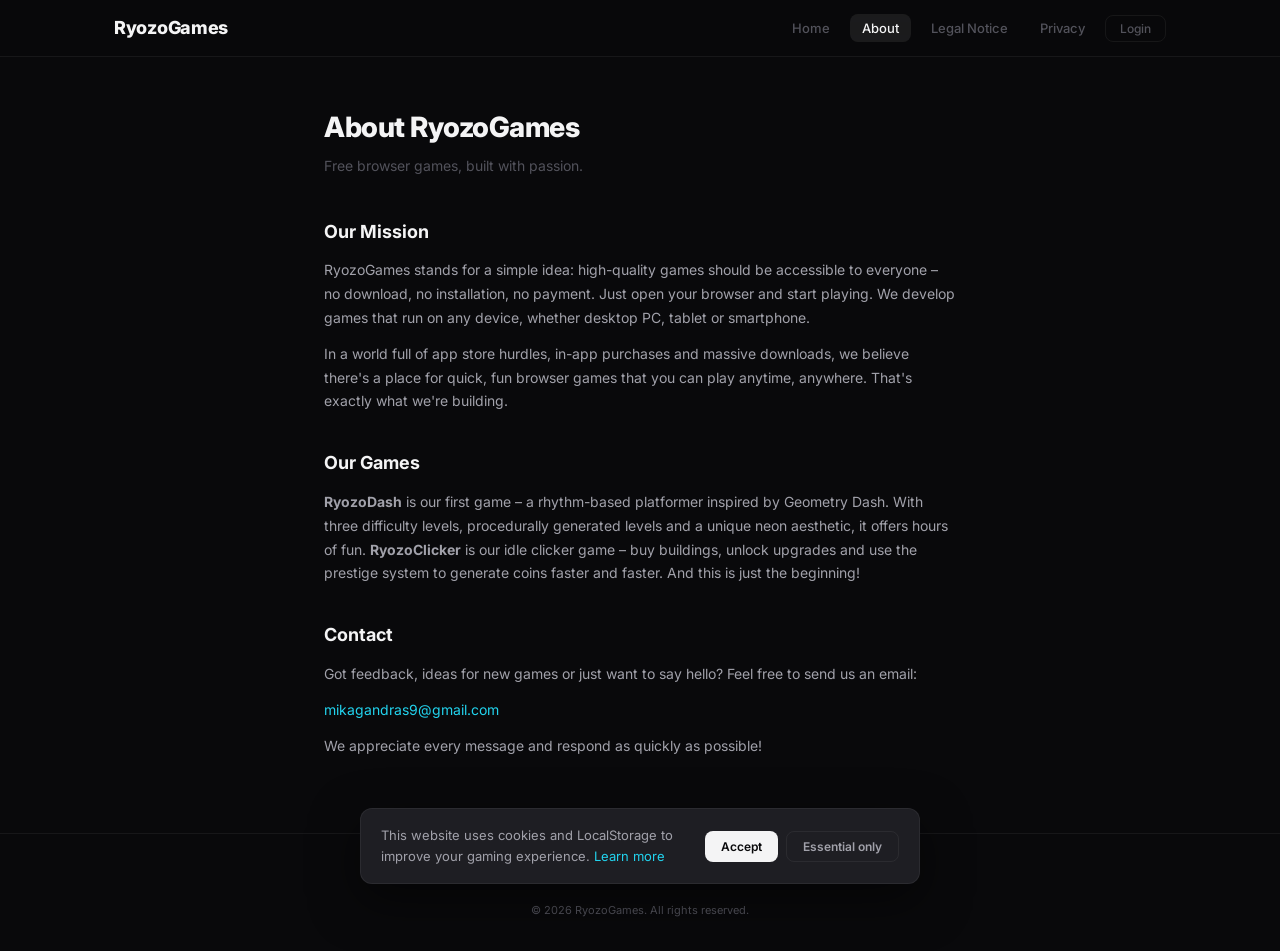
==== commit 0cc0cc8d: "Add Arena: 2-player multiplayer mini-game hub - New /arena/ page with lobby, room system, game selec" ====
--- a/about/index.html
+++ b/about/index.html
@@ -80,6 +80,7 @@
       <a href="/ryozodash/">RyozoDash</a>
       <a href="/snake3d/">Snake 3D</a>
       <a href="/ryozoclicker/">RyozoClicker</a>
+      <a href="/arena/">Arena</a>
       <a href="/about/">About</a>
       <a href="/impressum/">Legal Notice</a>
       <a href="/datenschutz/">Privacy</a>
